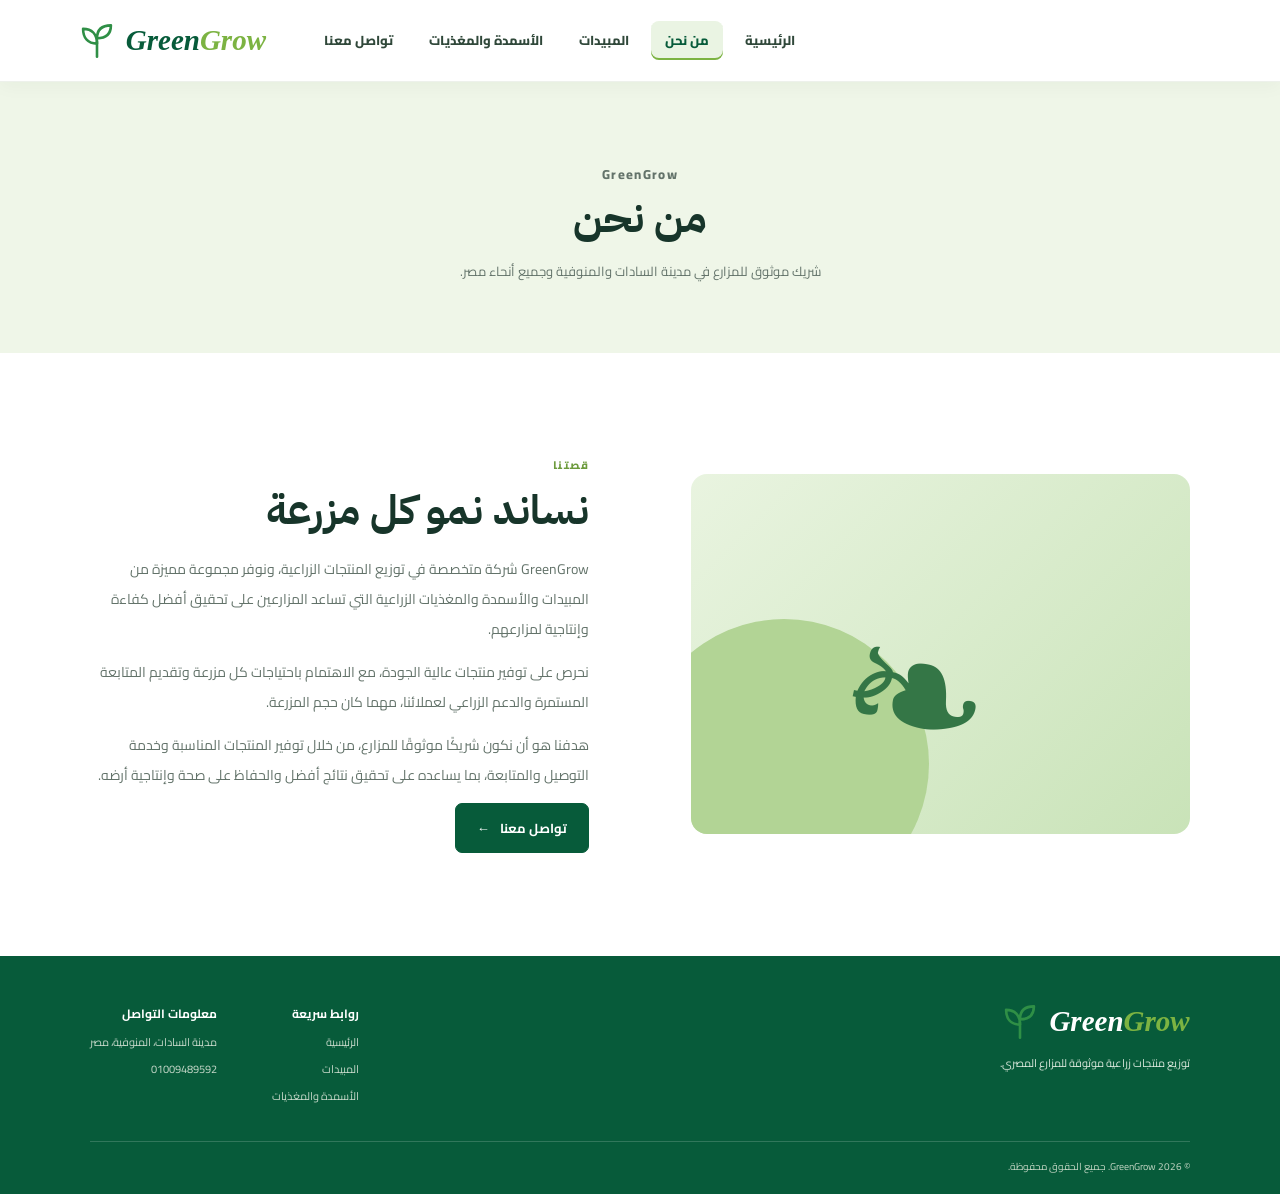
==== about.html @ 561675c6 "Add files via upload" ====
<!doctype html><html lang="ar" dir="rtl"><head><meta charset="UTF-8"><meta name="viewport" content="width=device-width,initial-scale=1.0"><title>من نحن | GreenGrow</title><link rel="preconnect" href="https://fonts.googleapis.com"><link rel="preconnect" href="https://fonts.gstatic.com" crossorigin><link href="https://fonts.googleapis.com/css2?family=Cairo:wght@400;500;600;700;800&family=IBM+Plex+Sans+Arabic:wght@600;700&display=swap" rel="stylesheet"><link rel="stylesheet" href="styles.css"></head><body><header class="site-header"><a class="logo" href="index.html"><svg viewBox="0 0 46 46"><path d="M23 41V23"/><path d="M23 26C12 26 7 19 7 9c10 0 16 6 16 17Z"/><path d="M23 20c0-10 6-15 16-15 0 10-6 15-16 15Z"/></svg><span>Green<span>Grow</span></span></a><nav id="mainNav"><a href="index.html">الرئيسية</a><a href="about.html">من نحن</a><a href="pesticides.html">المبيدات</a><a href="fertilizers.html">الأسمدة والمغذيات</a><a href="contact.html">تواصل معنا</a></nav><button class="menu-toggle" id="menuToggle" aria-label="القائمة"><i></i><i></i><i></i></button></header><main><section class="page-hero"><p class="kicker">GreenGrow</p><h1>من نحن</h1><p>شريك موثوق للمزارع في مدينة السادات والمنوفية وجميع أنحاء مصر.</p></section><section class="about section about-page"><div class="about-art"><div class="circle"></div><div class="plant-icon">❧</div></div><div class="about-copy"><p class="kicker">قصتنا</p><h2>نساند نمو كل مزرعة</h2><p>GreenGrow شركة متخصصة في توزيع المنتجات الزراعية، ونوفر مجموعة مميزة من المبيدات والأسمدة والمغذيات الزراعية التي تساعد المزارعين على تحقيق أفضل كفاءة وإنتاجية لمزارعهم.</p><p>نحرص على توفير منتجات عالية الجودة، مع الاهتمام باحتياجات كل مزرعة وتقديم المتابعة المستمرة والدعم الزراعي لعملائنا، مهما كان حجم المزرعة.</p><p>هدفنا هو أن نكون شريكًا موثوقًا للمزارع، من خلال توفير المنتجات المناسبة وخدمة التوصيل والمتابعة، بما يساعده على تحقيق نتائج أفضل والحفاظ على صحة وإنتاجية أرضه.</p><a class="primary-button" href="contact.html">تواصل معنا <span>←</span></a></div></section></main><footer><div class="footer-main"><div><a class="logo logo-footer" href="index.html"><svg viewBox="0 0 46 46"><path d="M23 41V23"/><path d="M23 26C12 26 7 19 7 9c10 0 16 6 16 17Z"/><path d="M23 20c0-10 6-15 16-15 0 10-6 15-16 15Z"/></svg><span>Green<span>Grow</span></span></a><p>توزيع منتجات زراعية موثوقة للمزارع المصري.</p></div><div class="footer-links"><div><strong>روابط سريعة</strong><a href="index.html">الرئيسية</a><a href="pesticides.html">المبيدات</a><a href="fertilizers.html">الأسمدة والمغذيات</a></div><div><strong>معلومات التواصل</strong><span>مدينة السادات، المنوفية، مصر</span><a href="tel:01009489592">01009489592</a></div></div></div><div class="footer-bottom">© 2026 GreenGrow. جميع الحقوق محفوظة.</div></footer><script src="app.js"></script></body></html>
---- styles.css ----
:root{--primary:#075B3A;--secondary:#2F8F46;--accent:#7CB342;--light:#EAF4E3;--bg:#FAFAF7;--text:#17352A;--muted:#63736A;--border:#DDE8D8;--white:#fff}*{box-sizing:border-box}html{scroll-behavior:smooth}body{margin:0;background:var(--bg);color:var(--text);font-family:Cairo,sans-serif;overflow-x:hidden}.site-header{position:sticky;top:0;z-index:30;display:flex;direction:ltr;align-items:center;min-height:82px;padding:0 clamp(20px,6vw,92px);background:#fff;border-bottom:1px solid #edf1eb;box-shadow:0 4px 18px #12381b0a}.logo{display:flex;direction:ltr;align-items:center;gap:9px;flex-shrink:0;color:var(--primary);font:700 29px Georgia,serif;font-style:italic;text-decoration:none}.logo>span>span{color:var(--accent)}.logo svg{width:40px;height:40px;fill:none;stroke:var(--secondary);stroke-width:3;stroke-linecap:round;stroke-linejoin:round}nav{display:flex;direction:rtl;align-items:center;gap:8px;margin-right:auto;margin-left:44px}nav a{display:block;padding:10px 14px;border-radius:8px;color:#30483a;text-decoration:none;font-size:13px;font-weight:800;white-space:nowrap;line-height:1.5;transition:background .2s ease,color .2s ease,box-shadow .2s ease}nav a:hover,nav a.active{background:var(--light);color:var(--primary);box-shadow:inset 0 -2px 0 var(--accent)}.menu-toggle{display:none;margin-right:auto;border:0;background:transparent;padding:8px;cursor:pointer}.menu-toggle i{display:block;width:25px;height:2px;margin:5px;background:var(--primary)}.hero{min-height:570px;position:relative;isolation:isolate;display:grid;place-items:center;padding:72px 20px;background:url('hero-field.png') center/cover no-repeat;text-align:center}.hero-overlay{position:absolute;inset:0;z-index:-1;background:linear-gradient(90deg,#063b238f 0%,#0f452322 28%,#fff9d6a8 50%,#0f452322 72%,#063b238f 100%),linear-gradient(0deg,#063b2354,transparent 65%)}.hero-content{max-width:790px}.hero-brand{display:flex;direction:ltr;align-items:center;justify-content:center;color:var(--primary);font:700 66px Georgia,serif;font-style:italic;text-shadow:0 1px 12px #fff;margin-bottom:4px}.hero-brand span{font-size:50px;line-height:1;color:var(--accent);transform:rotate(-28deg)}h1,h2,h3,h4{font-family:"IBM Plex Sans Arabic",Cairo,sans-serif}.hero h1{max-width:720px;margin:0 auto;color:#064529;font-size:clamp(28px,3vw,39px);line-height:1.45;text-shadow:0 1px 12px #ffffff}.hero p{max-width:650px;margin:14px auto 26px;color:#0a482b;font-size:15px;line-height:2;font-weight:700}.hero-actions{display:flex;flex-wrap:wrap;justify-content:center;gap:14px}.primary-button,.secondary-button,.detail-button,.map-button{display:inline-flex;align-items:center;justify-content:center;gap:10px;border-radius:7px;padding:12px 21px;font:700 13px Cairo,sans-serif;text-decoration:none;transition:transform .2s ease,background .2s ease,box-shadow .2s ease}.primary-button,.map-button{background:var(--primary);color:#fff;border:1px solid var(--primary)}.primary-button:hover,.map-button:hover{background:var(--secondary);border-color:var(--secondary);transform:translateY(-2px);box-shadow:0 8px 18px #075b3a29}.secondary-button{background:#fff;color:var(--primary);border:1px solid #7fb75a}.secondary-button:hover{background:var(--light)}.section{padding:clamp(62px,8vw,105px) clamp(20px,7vw,106px)}.about{display:grid;grid-template-columns:minmax(0,1fr) minmax(0,1fr);gap:clamp(36px,8vw,120px);align-items:center;background:#fff}.about-art{height:360px;position:relative;overflow:hidden;border-radius:16px;background:linear-gradient(135deg,#e9f4e0,#c9e3b8)}.circle{position:absolute;width:290px;height:290px;bottom:-75px;left:-52px;border-radius:50%;background:#b2d495}.plant-icon{position:absolute;top:48px;left:30%;color:#347646;font-size:180px;transform:rotate(12deg)}.about-note{position:absolute;right:20px;bottom:22px;padding:12px 15px;border-radius:8px;background:#fff;box-shadow:0 9px 22px #1c43201f;font-size:11px;font-weight:700}.about-note span{color:var(--secondary);margin-left:5px}.kicker{margin:0 0 9px;color:#6d9b3d;font-size:11px;font-weight:800;letter-spacing:.1em}.about h2,.section-intro h2,.contact h2{margin:0 0 16px;font-size:clamp(32px,3.2vw,43px);line-height:1.3}.about-copy{max-width:600px}.about-copy>p:not(.kicker),.section-intro>p,.contact-copy>p:not(.kicker){margin:0 0 13px;color:var(--muted);font-size:14px;line-height:2.15}.inline-link,.category-link{display:block;width:max-content;margin-top:22px;color:var(--secondary);font-size:13px;font-weight:800;text-decoration:none}.products{background:var(--bg)}.section-intro{display:flex;align-items:end;justify-content:space-between;gap:35px;padding-bottom:24px;margin-bottom:42px;border-bottom:1px solid var(--border)}.section-intro h2{margin:0}.section-intro>p{max-width:360px;margin:0}.category-title{display:flex;align-items:center;justify-content:center;gap:10px;margin:0 0 23px;text-align:center}.category-title:before,.category-title:after{content:"";width:54px;height:1px;background:#b6d59a}.title-mark{color:var(--accent);font-size:20px}.category-title h3{margin:0;font-size:23px}.category-title p{display:none}.fertilizer-title{margin-top:70px}.product-grid{display:grid;grid-template-columns:repeat(3,minmax(0,1fr));gap:20px}.product-card{height:100%;display:flex;flex-direction:column;overflow:hidden;border:1px solid var(--border);border-radius:12px;background:#fff;transition:transform .2s ease,box-shadow .2s ease}.product-card:hover{transform:translateY(-4px);box-shadow:0 15px 34px #17352a16}.product-visual{height:220px;flex:0 0 220px;display:grid;place-items:center;overflow:hidden;background:linear-gradient(145deg,#f7faf3,#e9f1e3)}.product-visual img{display:block;width:100%;height:100%;padding:9px;object-fit:contain;mix-blend-mode:multiply;transition:transform .2s ease}.product-card:hover .product-visual img{transform:scale(1.035)}.product-content{flex:1;display:flex;flex-direction:column;padding:17px}.product-content small{color:#679551;font-size:10px;font-weight:800}.product-content h4{min-height:27px;margin:7px 0 6px;font-size:15px;line-height:1.7}.product-content p{min-height:42px;margin:0;color:#718078;font-size:11px;line-height:1.85}.product-footer{display:flex;align-items:center;justify-content:space-between;gap:10px;margin-top:auto;padding-top:14px;border-top:1px solid #edf1eb}.product-footer strong{font-size:14px;white-space:nowrap}.detail-button{padding:7px 10px;border:1px solid #8dbd68;background:#fff;color:#2f783f;font-size:10px;white-space:nowrap}.detail-button:hover{background:var(--light)}.category-link{margin:22px auto 0}.contact{display:grid;grid-template-columns:minmax(0,.88fr) minmax(0,1.12fr);gap:clamp(36px,7vw,100px);align-items:stretch;background:var(--light)}.contact-copy{padding:8px 0}.social-list{display:grid;grid-template-columns:1fr 1fr;gap:12px}.social-list a,.social-list-placeholder{display:flex;align-items:center;gap:10px;min-height:64px;padding:11px 12px;border:1px solid #e5ede1;border-radius:9px;background:#fff;color:var(--text);text-decoration:none;transition:transform .2s ease,box-shadow .2s ease}.social-list a:hover{transform:translateY(-2px);box-shadow:0 8px 18px #16432616}.social-list div,.social-list-placeholder div{display:grid;gap:1px;flex:1}.social-list strong,.social-list-placeholder strong{font-size:12px}.social-list small,.social-list-placeholder small{font-size:10px;color:#758179}.social-list b{color:#74a760;font-size:15px}.social-icon{width:33px;height:33px;flex:0 0 33px;display:grid;place-items:center;border-radius:50%;color:#fff;font-size:16px;font-weight:800}.whatsapp{background:#25aa65}.facebook{background:#2678dd}.youtube{background:#e62118;font-size:11px}.tiktok{background:#181818}.phone{background:#356d51}.social-list-placeholder{opacity:.76}.map-wrap{position:relative;min-height:390px;overflow:hidden;border:1px solid #d7e6d0;border-radius:13px;background:#e5ece1;box-shadow:0 12px 26px #17352a0d}.map-wrap iframe{position:absolute;inset:0;width:100%;height:100%;border:0;filter:saturate(.82) contrast(.96)}.map-grid,.map-pin{display:none}.map-card{position:absolute;z-index:1;right:18px;bottom:18px;left:18px;display:flex;align-items:center;justify-content:space-between;gap:14px;padding:14px 15px;border-radius:8px;background:#fffffff0;box-shadow:0 9px 22px #17352a24}.map-card span{display:block;color:#5d9547;font-size:10px;font-weight:800}.map-card strong{display:block;font-size:13px}.map-card a{font-size:11px;white-space:nowrap}.page-hero{padding:70px 7%;background:#eff6e8;text-align:center}.page-hero h1{margin:0;font-size:42px}.page-hero p{margin:10px auto 0;color:var(--muted);font-size:13px}.catalog{min-height:500px}.about-page{min-height:510px}.contact-page{min-height:520px}footer{padding:46px clamp(20px,7vw,106px) 18px;background:var(--primary);color:#dce9dd}.footer-main{display:flex;justify-content:space-between;gap:45px;padding-bottom:35px}.logo-footer{color:#fff}.footer-main>div:first-child>p{font-size:11px}.footer-links{display:flex;gap:55px}.footer-links div{display:flex;flex-direction:column;gap:7px}.footer-links strong{color:#fff;font-size:12px}.footer-links a,.footer-links span{color:#c7d9ca;font-size:11px;text-decoration:none}.footer-bottom{display:flex;justify-content:space-between;padding-top:15px;border-top:1px solid #ffffff2b;color:#c2d5c3;font-size:10px}@media(max-width:960px){nav{gap:3px;margin-left:18px}.product-grid{grid-template-columns:repeat(2,minmax(0,1fr))}.section{padding-right:6%;padding-left:6%}}@media(max-width:760px){.site-header{min-height:68px;padding:0 5%}.logo{font-size:25px}.logo svg{width:35px;height:35px}.menu-toggle{display:block}nav{display:none}nav.open{position:absolute;top:68px;right:0;left:0;display:flex;flex-direction:column;align-items:stretch;gap:4px;margin:0;padding:12px 5%;background:#fff;box-shadow:0 12px 22px #17352a14}nav.open a{width:100%;padding:11px 14px}.hero{min-height:510px;padding:52px 6%}.hero-brand{font-size:52px}.hero h1{font-size:30px}.hero p{max-width:520px;font-size:13px;line-height:1.95}.about,.contact{grid-template-columns:1fr;gap:35px}.about-art{height:285px;order:2}.about-copy{order:1}.contact-copy{padding:0}.map-wrap{min-height:350px}.footer-main{flex-direction:column;gap:30px}.footer-links{gap:35px}.section-intro{align-items:start;flex-direction:column;gap:10px}.section-intro>p{max-width:560px}.page-hero{padding:55px 5%}.page-hero h1{font-size:35px}}@media(max-width:430px){.section{padding:55px 5%}.hero{min-height:480px;padding:42px 5%}.hero-brand{font-size:43px}.hero h1{font-size:26px}.hero-actions{gap:9px}.primary-button,.secondary-button{padding:11px 14px;font-size:11px}.product-grid,.social-list{grid-template-columns:1fr}.product-visual{height:205px;flex-basis:205px}.map-card{align-items:flex-start;flex-direction:column}.footer-links{flex-wrap:wrap;gap:25px}.footer-links div{min-width:42%}.footer-bottom{display:block;line-height:2}.footer-bottom span{display:block}}
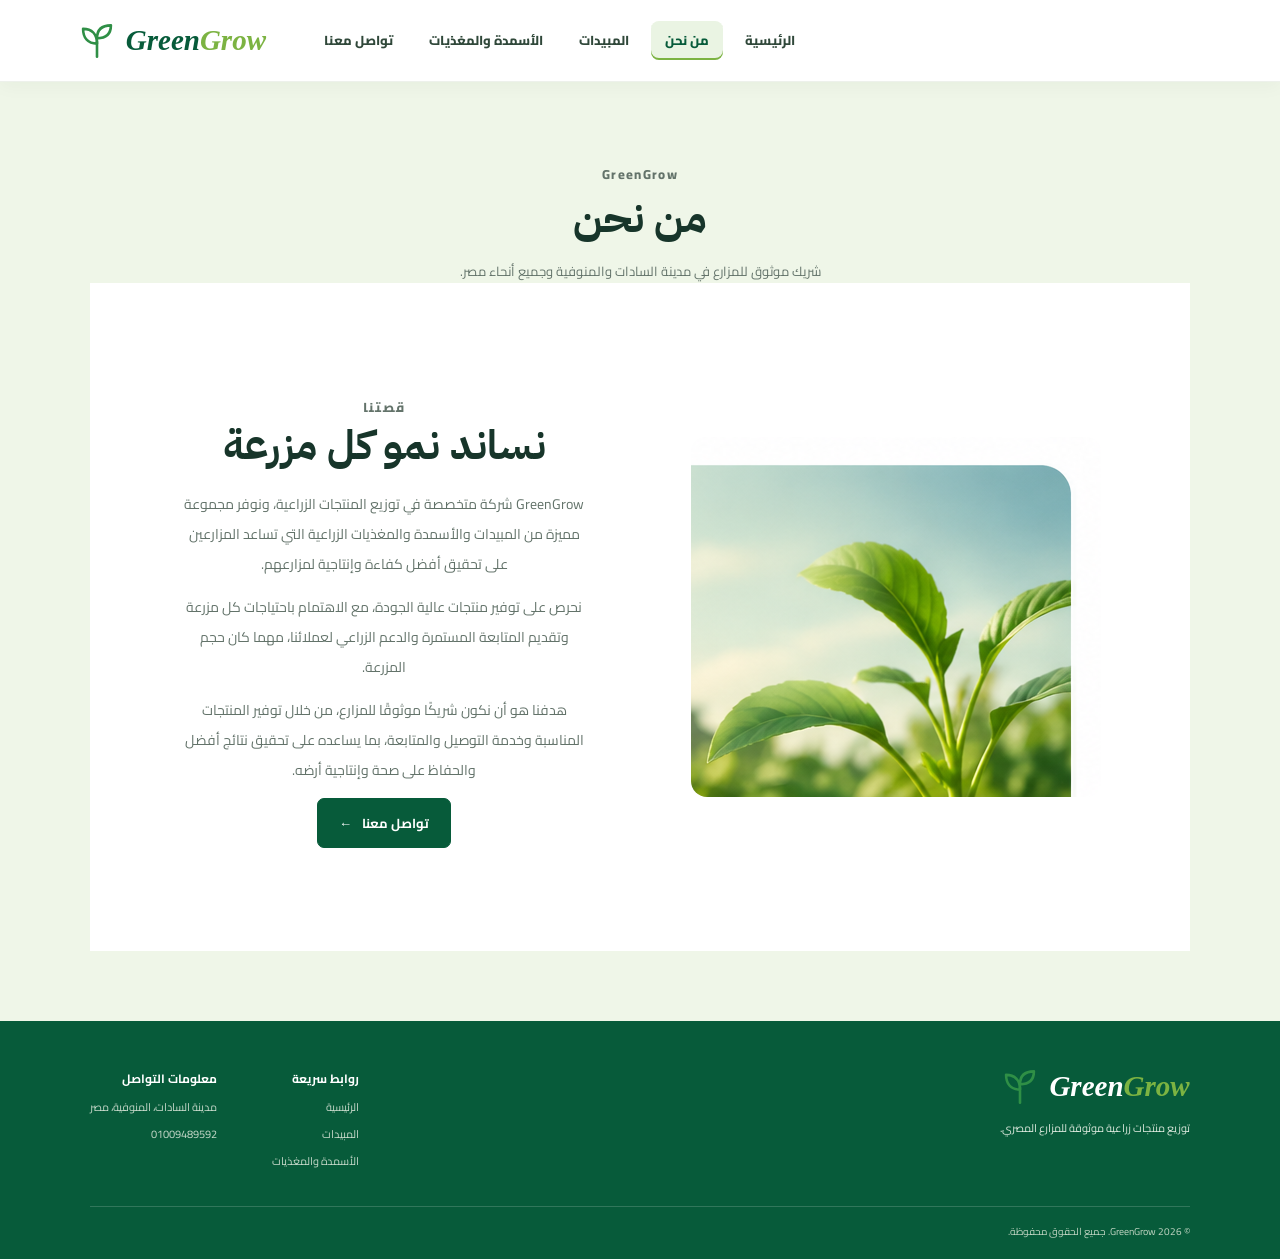
==== commit 8a2db860: "Add product image to about section Added an image to the about section to enhance visual appeal." ====
--- a/about.html
+++ b/about.html
@@ -1 +1,6 @@
-<!doctype html><html lang="ar" dir="rtl"><head><meta charset="UTF-8"><meta name="viewport" content="width=device-width,initial-scale=1.0"><title>من نحن | GreenGrow</title><link rel="preconnect" href="https://fonts.googleapis.com"><link rel="preconnect" href="https://fonts.gstatic.com" crossorigin><link href="https://fonts.googleapis.com/css2?family=Cairo:wght@400;500;600;700;800&family=IBM+Plex+Sans+Arabic:wght@600;700&display=swap" rel="stylesheet"><link rel="stylesheet" href="styles.css"></head><body><header class="site-header"><a class="logo" href="index.html"><svg viewBox="0 0 46 46"><path d="M23 41V23"/><path d="M23 26C12 26 7 19 7 9c10 0 16 6 16 17Z"/><path d="M23 20c0-10 6-15 16-15 0 10-6 15-16 15Z"/></svg><span>Green<span>Grow</span></span></a><nav id="mainNav"><a href="index.html">الرئيسية</a><a href="about.html">من نحن</a><a href="pesticides.html">المبيدات</a><a href="fertilizers.html">الأسمدة والمغذيات</a><a href="contact.html">تواصل معنا</a></nav><button class="menu-toggle" id="menuToggle" aria-label="القائمة"><i></i><i></i><i></i></button></header><main><section class="page-hero"><p class="kicker">GreenGrow</p><h1>من نحن</h1><p>شريك موثوق للمزارع في مدينة السادات والمنوفية وجميع أنحاء مصر.</p></section><section class="about section about-page"><div class="about-art"><div class="circle"></div><div class="plant-icon">❧</div></div><div class="about-copy"><p class="kicker">قصتنا</p><h2>نساند نمو كل مزرعة</h2><p>GreenGrow شركة متخصصة في توزيع المنتجات الزراعية، ونوفر مجموعة مميزة من المبيدات والأسمدة والمغذيات الزراعية التي تساعد المزارعين على تحقيق أفضل كفاءة وإنتاجية لمزارعهم.</p><p>نحرص على توفير منتجات عالية الجودة، مع الاهتمام باحتياجات كل مزرعة وتقديم المتابعة المستمرة والدعم الزراعي لعملائنا، مهما كان حجم المزرعة.</p><p>هدفنا هو أن نكون شريكًا موثوقًا للمزارع، من خلال توفير المنتجات المناسبة وخدمة التوصيل والمتابعة، بما يساعده على تحقيق نتائج أفضل والحفاظ على صحة وإنتاجية أرضه.</p><a class="primary-button" href="contact.html">تواصل معنا <span>←</span></a></div></section></main><footer><div class="footer-main"><div><a class="logo logo-footer" href="index.html"><svg viewBox="0 0 46 46"><path d="M23 41V23"/><path d="M23 26C12 26 7 19 7 9c10 0 16 6 16 17Z"/><path d="M23 20c0-10 6-15 16-15 0 10-6 15-16 15Z"/></svg><span>Green<span>Grow</span></span></a><p>توزيع منتجات زراعية موثوقة للمزارع المصري.</p></div><div class="footer-links"><div><strong>روابط سريعة</strong><a href="index.html">الرئيسية</a><a href="pesticides.html">المبيدات</a><a href="fertilizers.html">الأسمدة والمغذيات</a></div><div><strong>معلومات التواصل</strong><span>مدينة السادات، المنوفية، مصر</span><a href="tel:01009489592">01009489592</a></div></div></div><div class="footer-bottom">© 2026 GreenGrow. جميع الحقوق محفوظة.</div></footer><script src="app.js"></script></body></html>
+<!doctype html><html lang="ar" dir="rtl"><head><meta charset="UTF-8"><meta name="viewport" content="width=device-width,initial-scale=1.0"><title>من نحن | GreenGrow</title><link rel="preconnect" href="https://fonts.googleapis.com"><link rel="preconnect" href="https://fonts.gstatic.com" crossorigin><link href="https://fonts.googleapis.com/css2?family=Cairo:wght@400;500;600;700;800&family=IBM+Plex+Sans+Arabic:wght@600;700&display=swap" rel="stylesheet"><link rel="stylesheet" href="styles.css"></head><body><header class="site-header"><a class="logo" href="index.html"><svg viewBox="0 0 46 46"><path d="M23 41V23"/><path d="M23 26C12 26 7 19 7 9c10 0 16 6 16 17Z"/><path d="M23 20c0-10 6-15 16-15 0 10-6 15-16 15Z"/></svg><span>Green<span>Grow</span></span></a><nav id="mainNav"><a href="index.html">الرئيسية</a><a href="about.html">من نحن</a><a href="pesticides.html">المبيدات</a><a href="fertilizers.html">الأسمدة والمغذيات</a><a href="contact.html">تواصل معنا</a></nav><button class="menu-toggle" id="menuToggle" aria-label="القائمة"><i></i><i></i><i></i></button></header><main><section class="page-hero"><p class="kicker">GreenGrow</p><h1>من نحن</h1><p>شريك موثوق للمزارع في مدينة السادات والمنوفية وجميع أنحاء مصر.</p><section class="about section about-page">
+    <div class="about-art">
+        <img src="assets/products/metastor-392.png" alt="منتج زراعي من GreenGrow">
+    </div>
+
+    <div class="about-copy"><p class="kicker">قصتنا</p><h2>نساند نمو كل مزرعة</h2><p>GreenGrow شركة متخصصة في توزيع المنتجات الزراعية، ونوفر مجموعة مميزة من المبيدات والأسمدة والمغذيات الزراعية التي تساعد المزارعين على تحقيق أفضل كفاءة وإنتاجية لمزارعهم.</p><p>نحرص على توفير منتجات عالية الجودة، مع الاهتمام باحتياجات كل مزرعة وتقديم المتابعة المستمرة والدعم الزراعي لعملائنا، مهما كان حجم المزرعة.</p><p>هدفنا هو أن نكون شريكًا موثوقًا للمزارع، من خلال توفير المنتجات المناسبة وخدمة التوصيل والمتابعة، بما يساعده على تحقيق نتائج أفضل والحفاظ على صحة وإنتاجية أرضه.</p><a class="primary-button" href="contact.html">تواصل معنا <span>←</span></a></div></section></main><footer><div class="footer-main"><div><a class="logo logo-footer" href="index.html"><svg viewBox="0 0 46 46"><path d="M23 41V23"/><path d="M23 26C12 26 7 19 7 9c10 0 16 6 16 17Z"/><path d="M23 20c0-10 6-15 16-15 0 10-6 15-16 15Z"/></svg><span>Green<span>Grow</span></span></a><p>توزيع منتجات زراعية موثوقة للمزارع المصري.</p></div><div class="footer-links"><div><strong>روابط سريعة</strong><a href="index.html">الرئيسية</a><a href="pesticides.html">المبيدات</a><a href="fertilizers.html">الأسمدة والمغذيات</a></div><div><strong>معلومات التواصل</strong><span>مدينة السادات، المنوفية، مصر</span><a href="tel:01009489592">01009489592</a></div></div></div><div class="footer-bottom">© 2026 GreenGrow. جميع الحقوق محفوظة.</div></footer><script src="app.js"></script></body></html>
--- a/styles.css
+++ b/styles.css
@@ -1 +1,18 @@
 :root{--primary:#075B3A;--secondary:#2F8F46;--accent:#7CB342;--light:#EAF4E3;--bg:#FAFAF7;--text:#17352A;--muted:#63736A;--border:#DDE8D8;--white:#fff}*{box-sizing:border-box}html{scroll-behavior:smooth}body{margin:0;background:var(--bg);color:var(--text);font-family:Cairo,sans-serif;overflow-x:hidden}.site-header{position:sticky;top:0;z-index:30;display:flex;direction:ltr;align-items:center;min-height:82px;padding:0 clamp(20px,6vw,92px);background:#fff;border-bottom:1px solid #edf1eb;box-shadow:0 4px 18px #12381b0a}.logo{display:flex;direction:ltr;align-items:center;gap:9px;flex-shrink:0;color:var(--primary);font:700 29px Georgia,serif;font-style:italic;text-decoration:none}.logo>span>span{color:var(--accent)}.logo svg{width:40px;height:40px;fill:none;stroke:var(--secondary);stroke-width:3;stroke-linecap:round;stroke-linejoin:round}nav{display:flex;direction:rtl;align-items:center;gap:8px;margin-right:auto;margin-left:44px}nav a{display:block;padding:10px 14px;border-radius:8px;color:#30483a;text-decoration:none;font-size:13px;font-weight:800;white-space:nowrap;line-height:1.5;transition:background .2s ease,color .2s ease,box-shadow .2s ease}nav a:hover,nav a.active{background:var(--light);color:var(--primary);box-shadow:inset 0 -2px 0 var(--accent)}.menu-toggle{display:none;margin-right:auto;border:0;background:transparent;padding:8px;cursor:pointer}.menu-toggle i{display:block;width:25px;height:2px;margin:5px;background:var(--primary)}.hero{min-height:570px;position:relative;isolation:isolate;display:grid;place-items:center;padding:72px 20px;background:url('hero-field.png') center/cover no-repeat;text-align:center}.hero-overlay{position:absolute;inset:0;z-index:-1;background:linear-gradient(90deg,#063b238f 0%,#0f452322 28%,#fff9d6a8 50%,#0f452322 72%,#063b238f 100%),linear-gradient(0deg,#063b2354,transparent 65%)}.hero-content{max-width:790px}.hero-brand{display:flex;direction:ltr;align-items:center;justify-content:center;color:var(--primary);font:700 66px Georgia,serif;font-style:italic;text-shadow:0 1px 12px #fff;margin-bottom:4px}.hero-brand span{font-size:50px;line-height:1;color:var(--accent);transform:rotate(-28deg)}h1,h2,h3,h4{font-family:"IBM Plex Sans Arabic",Cairo,sans-serif}.hero h1{max-width:720px;margin:0 auto;color:#064529;font-size:clamp(28px,3vw,39px);line-height:1.45;text-shadow:0 1px 12px #ffffff}.hero p{max-width:650px;margin:14px auto 26px;color:#0a482b;font-size:15px;line-height:2;font-weight:700}.hero-actions{display:flex;flex-wrap:wrap;justify-content:center;gap:14px}.primary-button,.secondary-button,.detail-button,.map-button{display:inline-flex;align-items:center;justify-content:center;gap:10px;border-radius:7px;padding:12px 21px;font:700 13px Cairo,sans-serif;text-decoration:none;transition:transform .2s ease,background .2s ease,box-shadow .2s ease}.primary-button,.map-button{background:var(--primary);color:#fff;border:1px solid var(--primary)}.primary-button:hover,.map-button:hover{background:var(--secondary);border-color:var(--secondary);transform:translateY(-2px);box-shadow:0 8px 18px #075b3a29}.secondary-button{background:#fff;color:var(--primary);border:1px solid #7fb75a}.secondary-button:hover{background:var(--light)}.section{padding:clamp(62px,8vw,105px) clamp(20px,7vw,106px)}.about{display:grid;grid-template-columns:minmax(0,1fr) minmax(0,1fr);gap:clamp(36px,8vw,120px);align-items:center;background:#fff}.about-art{height:360px;position:relative;overflow:hidden;border-radius:16px;background:linear-gradient(135deg,#e9f4e0,#c9e3b8)}.circle{position:absolute;width:290px;height:290px;bottom:-75px;left:-52px;border-radius:50%;background:#b2d495}.plant-icon{position:absolute;top:48px;left:30%;color:#347646;font-size:180px;transform:rotate(12deg)}.about-note{position:absolute;right:20px;bottom:22px;padding:12px 15px;border-radius:8px;background:#fff;box-shadow:0 9px 22px #1c43201f;font-size:11px;font-weight:700}.about-note span{color:var(--secondary);margin-left:5px}.kicker{margin:0 0 9px;color:#6d9b3d;font-size:11px;font-weight:800;letter-spacing:.1em}.about h2,.section-intro h2,.contact h2{margin:0 0 16px;font-size:clamp(32px,3.2vw,43px);line-height:1.3}.about-copy{max-width:600px}.about-copy>p:not(.kicker),.section-intro>p,.contact-copy>p:not(.kicker){margin:0 0 13px;color:var(--muted);font-size:14px;line-height:2.15}.inline-link,.category-link{display:block;width:max-content;margin-top:22px;color:var(--secondary);font-size:13px;font-weight:800;text-decoration:none}.products{background:var(--bg)}.section-intro{display:flex;align-items:end;justify-content:space-between;gap:35px;padding-bottom:24px;margin-bottom:42px;border-bottom:1px solid var(--border)}.section-intro h2{margin:0}.section-intro>p{max-width:360px;margin:0}.category-title{display:flex;align-items:center;justify-content:center;gap:10px;margin:0 0 23px;text-align:center}.category-title:before,.category-title:after{content:"";width:54px;height:1px;background:#b6d59a}.title-mark{color:var(--accent);font-size:20px}.category-title h3{margin:0;font-size:23px}.category-title p{display:none}.fertilizer-title{margin-top:70px}.product-grid{display:grid;grid-template-columns:repeat(3,minmax(0,1fr));gap:20px}.product-card{height:100%;display:flex;flex-direction:column;overflow:hidden;border:1px solid var(--border);border-radius:12px;background:#fff;transition:transform .2s ease,box-shadow .2s ease}.product-card:hover{transform:translateY(-4px);box-shadow:0 15px 34px #17352a16}.product-visual{height:220px;flex:0 0 220px;display:grid;place-items:center;overflow:hidden;background:linear-gradient(145deg,#f7faf3,#e9f1e3)}.product-visual img{display:block;width:100%;height:100%;padding:9px;object-fit:contain;mix-blend-mode:multiply;transition:transform .2s ease}.product-card:hover .product-visual img{transform:scale(1.035)}.product-content{flex:1;display:flex;flex-direction:column;padding:17px}.product-content small{color:#679551;font-size:10px;font-weight:800}.product-content h4{min-height:27px;margin:7px 0 6px;font-size:15px;line-height:1.7}.product-content p{min-height:42px;margin:0;color:#718078;font-size:11px;line-height:1.85}.product-footer{display:flex;align-items:center;justify-content:space-between;gap:10px;margin-top:auto;padding-top:14px;border-top:1px solid #edf1eb}.product-footer strong{font-size:14px;white-space:nowrap}.detail-button{padding:7px 10px;border:1px solid #8dbd68;background:#fff;color:#2f783f;font-size:10px;white-space:nowrap}.detail-button:hover{background:var(--light)}.category-link{margin:22px auto 0}.contact{display:grid;grid-template-columns:minmax(0,.88fr) minmax(0,1.12fr);gap:clamp(36px,7vw,100px);align-items:stretch;background:var(--light)}.contact-copy{padding:8px 0}.social-list{display:grid;grid-template-columns:1fr 1fr;gap:12px}.social-list a,.social-list-placeholder{display:flex;align-items:center;gap:10px;min-height:64px;padding:11px 12px;border:1px solid #e5ede1;border-radius:9px;background:#fff;color:var(--text);text-decoration:none;transition:transform .2s ease,box-shadow .2s ease}.social-list a:hover{transform:translateY(-2px);box-shadow:0 8px 18px #16432616}.social-list div,.social-list-placeholder div{display:grid;gap:1px;flex:1}.social-list strong,.social-list-placeholder strong{font-size:12px}.social-list small,.social-list-placeholder small{font-size:10px;color:#758179}.social-list b{color:#74a760;font-size:15px}.social-icon{width:33px;height:33px;flex:0 0 33px;display:grid;place-items:center;border-radius:50%;color:#fff;font-size:16px;font-weight:800}.whatsapp{background:#25aa65}.facebook{background:#2678dd}.youtube{background:#e62118;font-size:11px}.tiktok{background:#181818}.phone{background:#356d51}.social-list-placeholder{opacity:.76}.map-wrap{position:relative;min-height:390px;overflow:hidden;border:1px solid #d7e6d0;border-radius:13px;background:#e5ece1;box-shadow:0 12px 26px #17352a0d}.map-wrap iframe{position:absolute;inset:0;width:100%;height:100%;border:0;filter:saturate(.82) contrast(.96)}.map-grid,.map-pin{display:none}.map-card{position:absolute;z-index:1;right:18px;bottom:18px;left:18px;display:flex;align-items:center;justify-content:space-between;gap:14px;padding:14px 15px;border-radius:8px;background:#fffffff0;box-shadow:0 9px 22px #17352a24}.map-card span{display:block;color:#5d9547;font-size:10px;font-weight:800}.map-card strong{display:block;font-size:13px}.map-card a{font-size:11px;white-space:nowrap}.page-hero{padding:70px 7%;background:#eff6e8;text-align:center}.page-hero h1{margin:0;font-size:42px}.page-hero p{margin:10px auto 0;color:var(--muted);font-size:13px}.catalog{min-height:500px}.about-page{min-height:510px}.contact-page{min-height:520px}footer{padding:46px clamp(20px,7vw,106px) 18px;background:var(--primary);color:#dce9dd}.footer-main{display:flex;justify-content:space-between;gap:45px;padding-bottom:35px}.logo-footer{color:#fff}.footer-main>div:first-child>p{font-size:11px}.footer-links{display:flex;gap:55px}.footer-links div{display:flex;flex-direction:column;gap:7px}.footer-links strong{color:#fff;font-size:12px}.footer-links a,.footer-links span{color:#c7d9ca;font-size:11px;text-decoration:none}.footer-bottom{display:flex;justify-content:space-between;padding-top:15px;border-top:1px solid #ffffff2b;color:#c2d5c3;font-size:10px}@media(max-width:960px){nav{gap:3px;margin-left:18px}.product-grid{grid-template-columns:repeat(2,minmax(0,1fr))}.section{padding-right:6%;padding-left:6%}}@media(max-width:760px){.site-header{min-height:68px;padding:0 5%}.logo{font-size:25px}.logo svg{width:35px;height:35px}.menu-toggle{display:block}nav{display:none}nav.open{position:absolute;top:68px;right:0;left:0;display:flex;flex-direction:column;align-items:stretch;gap:4px;margin:0;padding:12px 5%;background:#fff;box-shadow:0 12px 22px #17352a14}nav.open a{width:100%;padding:11px 14px}.hero{min-height:510px;padding:52px 6%}.hero-brand{font-size:52px}.hero h1{font-size:30px}.hero p{max-width:520px;font-size:13px;line-height:1.95}.about,.contact{grid-template-columns:1fr;gap:35px}.about-art{height:285px;order:2}.about-copy{order:1}.contact-copy{padding:0}.map-wrap{min-height:350px}.footer-main{flex-direction:column;gap:30px}.footer-links{gap:35px}.section-intro{align-items:start;flex-direction:column;gap:10px}.section-intro>p{max-width:560px}.page-hero{padding:55px 5%}.page-hero h1{font-size:35px}}@media(max-width:430px){.section{padding:55px 5%}.hero{min-height:480px;padding:42px 5%}.hero-brand{font-size:43px}.hero h1{font-size:26px}.hero-actions{gap:9px}.primary-button,.secondary-button{padding:11px 14px;font-size:11px}.product-grid,.social-list{grid-template-columns:1fr}.product-visual{height:205px;flex-basis:205px}.map-card{align-items:flex-start;flex-direction:column}.footer-links{flex-wrap:wrap;gap:25px}.footer-links div{min-width:42%}.footer-bottom{display:block;line-height:2}.footer-bottom span{display:block}}
+.product-visual {
+    height: 265px;
+    overflow: hidden;
+    background: #f3f7ef;
+    display: flex;
+    align-items: center;
+    justify-content: center;
+}
+
+.product-visual img {
+    width: 100%;
+    height: 100%;
+    object-fit: contain;
+    padding: 12px;
+    box-sizing: border-box;
+    display: block;
+}
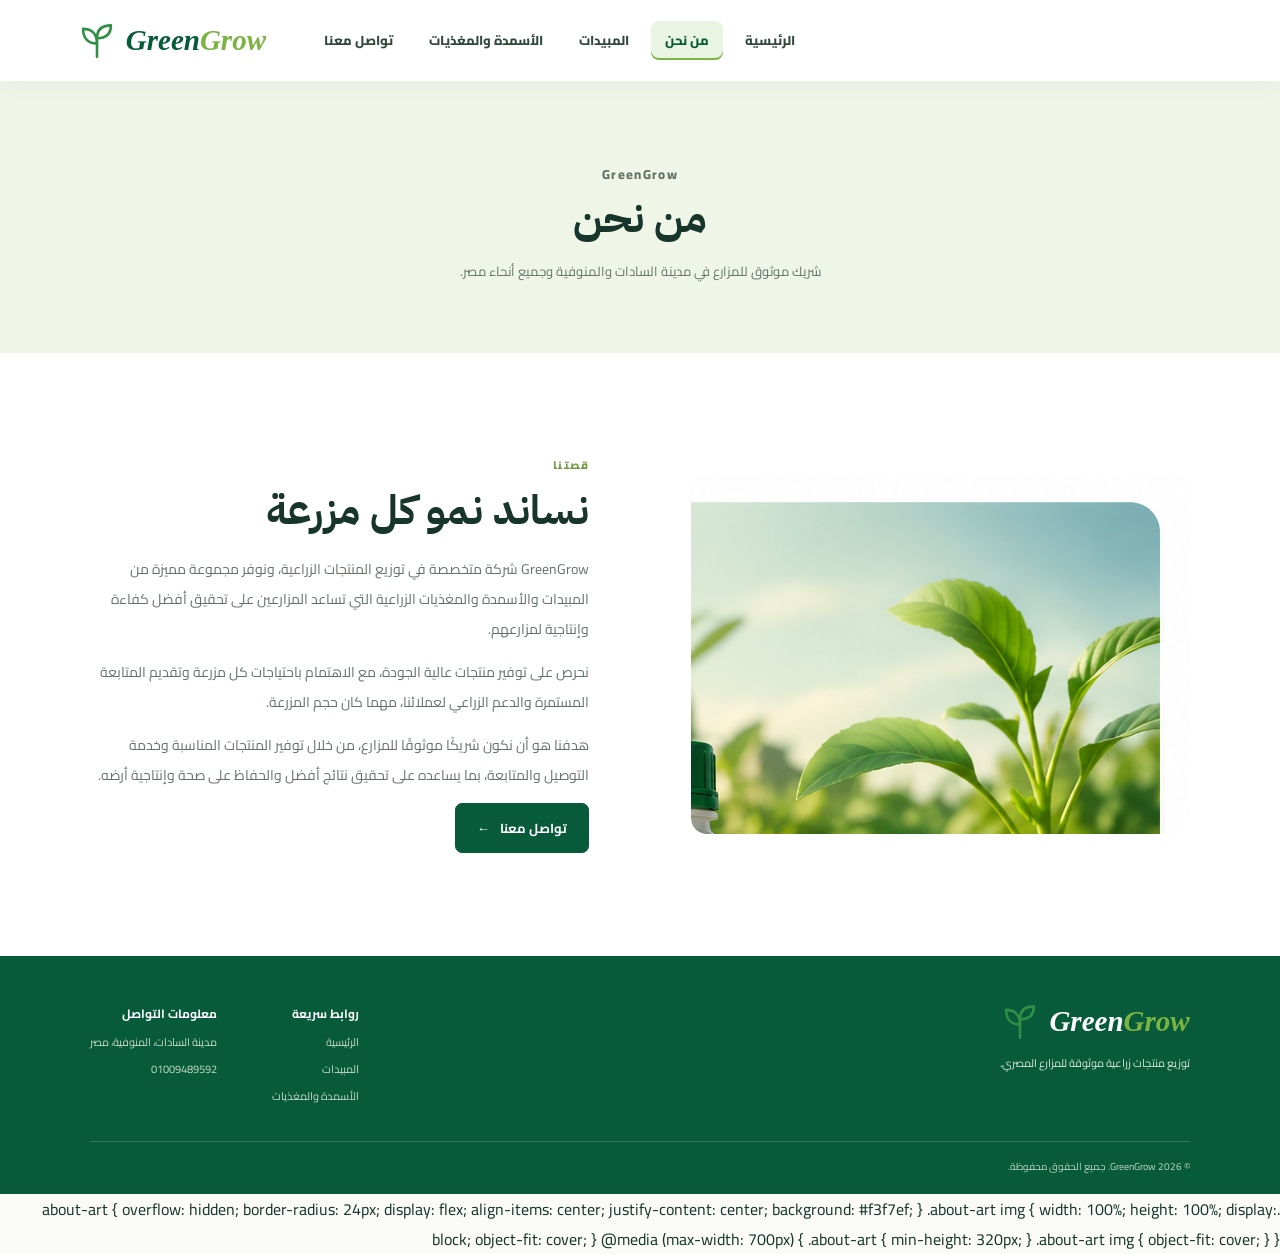
==== commit 632a2328: "Update about.html" ====
--- a/about.html
+++ b/about.html
@@ -1,6 +1,218 @@
-<!doctype html><html lang="ar" dir="rtl"><head><meta charset="UTF-8"><meta name="viewport" content="width=device-width,initial-scale=1.0"><title>من نحن | GreenGrow</title><link rel="preconnect" href="https://fonts.googleapis.com"><link rel="preconnect" href="https://fonts.gstatic.com" crossorigin><link href="https://fonts.googleapis.com/css2?family=Cairo:wght@400;500;600;700;800&family=IBM+Plex+Sans+Arabic:wght@600;700&display=swap" rel="stylesheet"><link rel="stylesheet" href="styles.css"></head><body><header class="site-header"><a class="logo" href="index.html"><svg viewBox="0 0 46 46"><path d="M23 41V23"/><path d="M23 26C12 26 7 19 7 9c10 0 16 6 16 17Z"/><path d="M23 20c0-10 6-15 16-15 0 10-6 15-16 15Z"/></svg><span>Green<span>Grow</span></span></a><nav id="mainNav"><a href="index.html">الرئيسية</a><a href="about.html">من نحن</a><a href="pesticides.html">المبيدات</a><a href="fertilizers.html">الأسمدة والمغذيات</a><a href="contact.html">تواصل معنا</a></nav><button class="menu-toggle" id="menuToggle" aria-label="القائمة"><i></i><i></i><i></i></button></header><main><section class="page-hero"><p class="kicker">GreenGrow</p><h1>من نحن</h1><p>شريك موثوق للمزارع في مدينة السادات والمنوفية وجميع أنحاء مصر.</p><section class="about section about-page">
-    <div class="about-art">
-        <img src="assets/products/metastor-392.png" alt="منتج زراعي من GreenGrow">
+<!doctype html>
+<html lang="ar" dir="rtl">
+<head>
+  <meta charset="UTF-8">
+  <meta name="viewport" content="width=device-width, initial-scale=1.0">
+
+  <title>من نحن | GreenGrow</title>
+
+  <link rel="preconnect" href="https://fonts.googleapis.com">
+  <link rel="preconnect" href="https://fonts.gstatic.com" crossorigin>
+
+  <link
+    href="https://fonts.googleapis.com/css2?family=Cairo:wght@400;500;600;700;800&family=IBM+Plex+Sans+Arabic:wght@600;700&display=swap"
+    rel="stylesheet"
+  >
+
+  <link rel="stylesheet" href="styles.css">
+</head>
+
+<body>
+
+  <!-- Header -->
+  <header class="site-header">
+
+    <a class="logo" href="index.html">
+      <svg viewBox="0 0 46 46">
+        <path d="M23 41V23"/>
+        <path d="M23 26C12 26 7 19 7 9c10 0 16 6 16 17Z"/>
+        <path d="M23 20c0-10 6-15 16-15 0 10-6 15-16 15Z"/>
+      </svg>
+
+      <span>Green<span>Grow</span></span>
+    </a>
+
+    <nav id="mainNav">
+      <a href="index.html">الرئيسية</a>
+      <a href="about.html">من نحن</a>
+      <a href="pesticides.html">المبيدات</a>
+      <a href="fertilizers.html">الأسمدة والمغذيات</a>
+      <a href="contact.html">تواصل معنا</a>
+    </nav>
+
+    <button
+      class="menu-toggle"
+      id="menuToggle"
+      aria-label="القائمة"
+      aria-expanded="false"
+    >
+      <i></i>
+      <i></i>
+      <i></i>
+    </button>
+
+  </header>
+
+
+  <!-- Main Content -->
+  <main>
+
+    <!-- Page Hero -->
+    <section class="page-hero">
+
+      <p class="kicker">GreenGrow</p>
+
+      <h1>من نحن</h1>
+
+      <p>
+        شريك موثوق للمزارع في مدينة السادات والمنوفية وجميع أنحاء مصر.
+      </p>
+
+    </section>
+
+
+    <!-- About Section -->
+    <section class="about section about-page">
+
+      <!-- Product Image -->
+      <div class="about-art">
+
+        <img
+          src="assets/products/metastor-392.png"
+          alt="منتج زراعي من GreenGrow"
+        >
+
+      </div>
+
+
+      <!-- About Text -->
+      <div class="about-copy">
+
+        <p class="kicker">قصتنا</p>
+
+        <h2>نساند نمو كل مزرعة</h2>
+
+        <p>
+          GreenGrow شركة متخصصة في توزيع المنتجات الزراعية،
+          ونوفر مجموعة مميزة من المبيدات والأسمدة والمغذيات الزراعية
+          التي تساعد المزارعين على تحقيق أفضل كفاءة وإنتاجية لمزارعهم.
+        </p>
+
+        <p>
+          نحرص على توفير منتجات عالية الجودة، مع الاهتمام باحتياجات
+          كل مزرعة وتقديم المتابعة المستمرة والدعم الزراعي لعملائنا،
+          مهما كان حجم المزرعة.
+        </p>
+
+        <p>
+          هدفنا هو أن نكون شريكًا موثوقًا للمزارع، من خلال توفير
+          المنتجات المناسبة وخدمة التوصيل والمتابعة، بما يساعده على
+          تحقيق نتائج أفضل والحفاظ على صحة وإنتاجية أرضه.
+        </p>
+
+        <a class="primary-button" href="contact.html">
+          تواصل معنا
+          <span>←</span>
+        </a>
+
+      </div>
+
+    </section>
+
+  </main>
+
+
+  <!-- Footer -->
+  <footer>
+
+    <div class="footer-main">
+
+      <div>
+
+        <a class="logo logo-footer" href="index.html">
+
+          <svg viewBox="0 0 46 46">
+            <path d="M23 41V23"/>
+            <path d="M23 26C12 26 7 19 7 9c10 0 16 6 16 17Z"/>
+            <path d="M23 20c0-10 6-15 16-15 0 10-6 15-16 15Z"/>
+          </svg>
+
+          <span>Green<span>Grow</span></span>
+
+        </a>
+
+        <p>
+          توزيع منتجات زراعية موثوقة للمزارع المصري.
+        </p>
+
+      </div>
+
+
+      <div class="footer-links">
+
+        <div>
+
+          <strong>روابط سريعة</strong>
+
+          <a href="index.html">الرئيسية</a>
+
+          <a href="pesticides.html">المبيدات</a>
+
+          <a href="fertilizers.html">الأسمدة والمغذيات</a>
+
+        </div>
+
+
+        <div>
+
+          <strong>معلومات التواصل</strong>
+
+          <span>مدينة السادات، المنوفية، مصر</span>
+
+          <a href="tel:01009489592">
+            01009489592
+          </a>
+
+        </div>
+
+      </div>
+
     </div>
 
-    <div class="about-copy"><p class="kicker">قصتنا</p><h2>نساند نمو كل مزرعة</h2><p>GreenGrow شركة متخصصة في توزيع المنتجات الزراعية، ونوفر مجموعة مميزة من المبيدات والأسمدة والمغذيات الزراعية التي تساعد المزارعين على تحقيق أفضل كفاءة وإنتاجية لمزارعهم.</p><p>نحرص على توفير منتجات عالية الجودة، مع الاهتمام باحتياجات كل مزرعة وتقديم المتابعة المستمرة والدعم الزراعي لعملائنا، مهما كان حجم المزرعة.</p><p>هدفنا هو أن نكون شريكًا موثوقًا للمزارع، من خلال توفير المنتجات المناسبة وخدمة التوصيل والمتابعة، بما يساعده على تحقيق نتائج أفضل والحفاظ على صحة وإنتاجية أرضه.</p><a class="primary-button" href="contact.html">تواصل معنا <span>←</span></a></div></section></main><footer><div class="footer-main"><div><a class="logo logo-footer" href="index.html"><svg viewBox="0 0 46 46"><path d="M23 41V23"/><path d="M23 26C12 26 7 19 7 9c10 0 16 6 16 17Z"/><path d="M23 20c0-10 6-15 16-15 0 10-6 15-16 15Z"/></svg><span>Green<span>Grow</span></span></a><p>توزيع منتجات زراعية موثوقة للمزارع المصري.</p></div><div class="footer-links"><div><strong>روابط سريعة</strong><a href="index.html">الرئيسية</a><a href="pesticides.html">المبيدات</a><a href="fertilizers.html">الأسمدة والمغذيات</a></div><div><strong>معلومات التواصل</strong><span>مدينة السادات، المنوفية، مصر</span><a href="tel:01009489592">01009489592</a></div></div></div><div class="footer-bottom">© 2026 GreenGrow. جميع الحقوق محفوظة.</div></footer><script src="app.js"></script></body></html>
+
+    <div class="footer-bottom">
+      © 2026 GreenGrow. جميع الحقوق محفوظة.
+    </div>
+
+  </footer>
+
+
+  <script src="app.js"></script>
+
+</body>
+</html>
+.about-art {
+  overflow: hidden;
+  border-radius: 24px;
+  display: flex;
+  align-items: center;
+  justify-content: center;
+  background: #f3f7ef;
+}
+
+.about-art img {
+  width: 100%;
+  height: 100%;
+  display: block;
+  object-fit: cover;
+}
+
+@media (max-width: 700px) {
+  .about-art {
+    min-height: 320px;
+  }
+
+  .about-art img {
+    object-fit: cover;
+  }
+}
